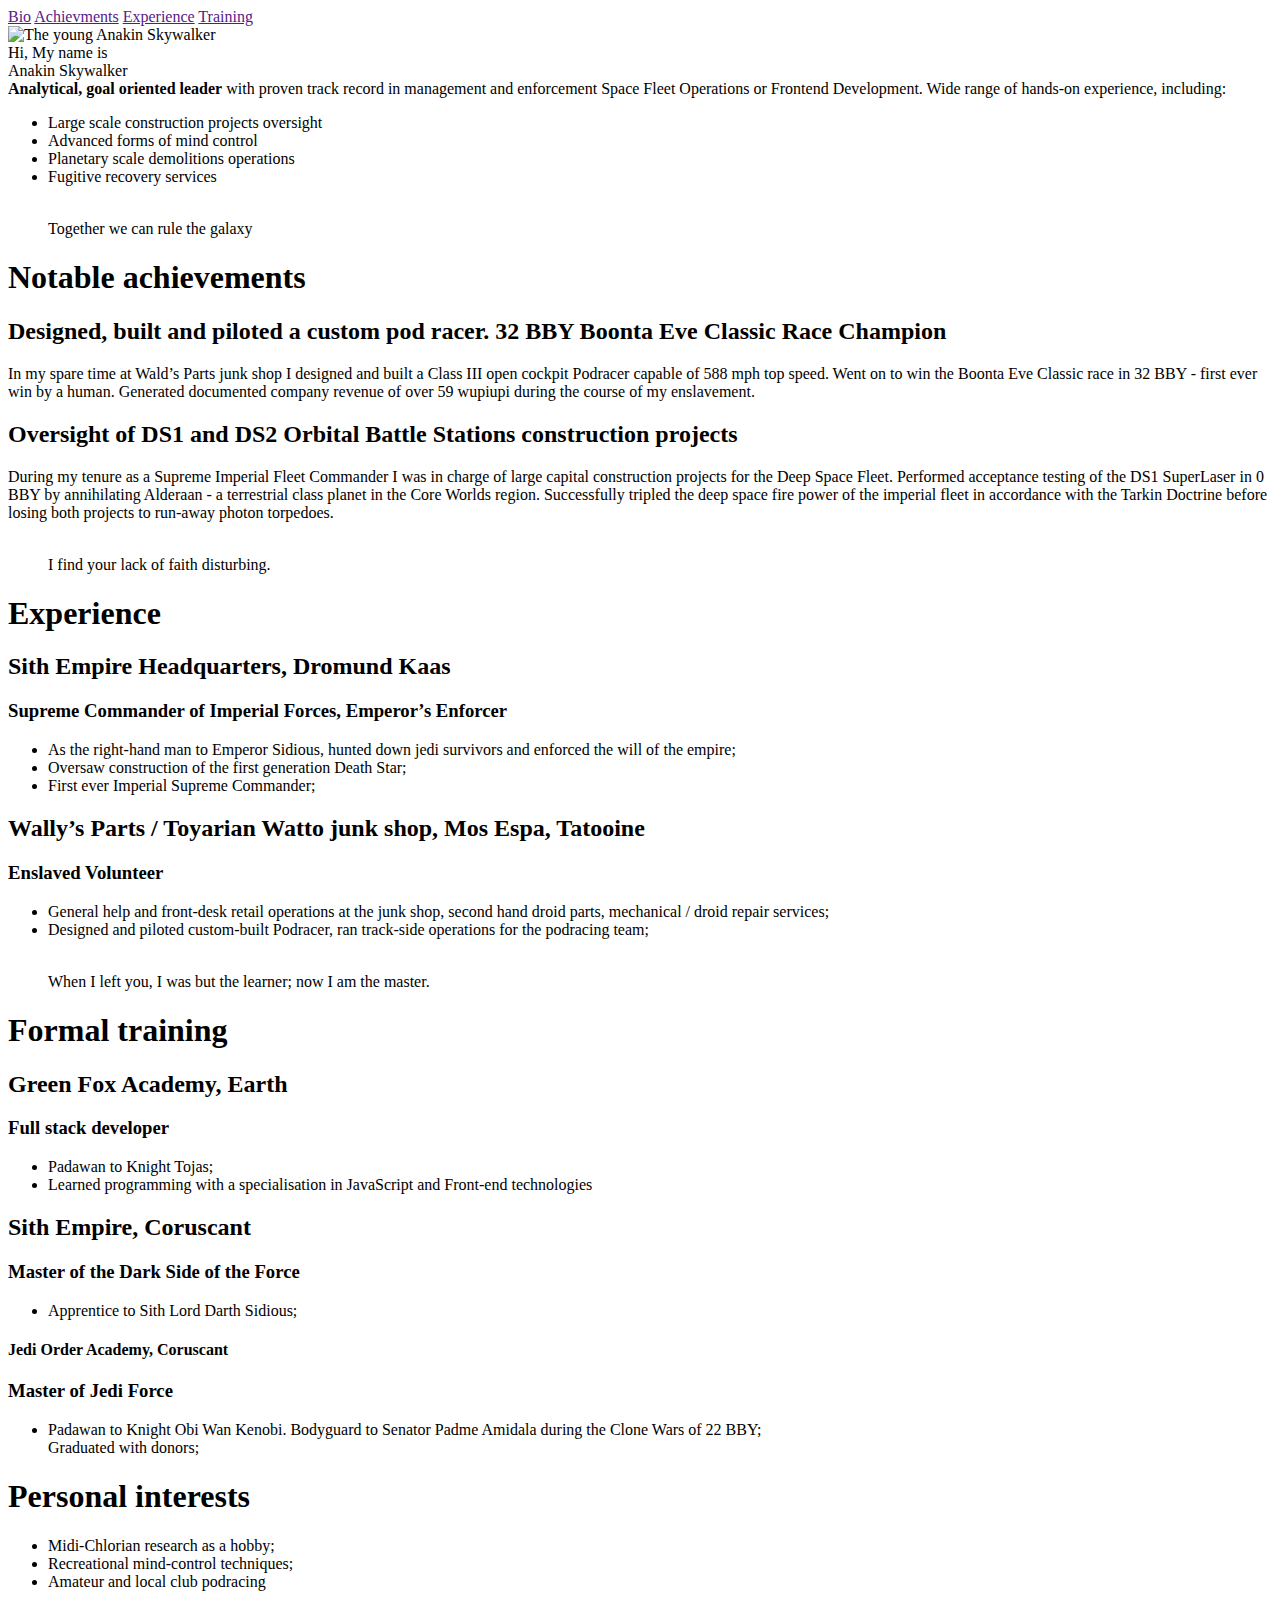
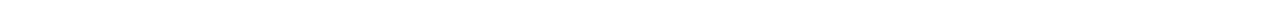
==== Anakin2/index.html @ 8067adaf "Anakin2.0" ====
<!DOCTYPE html>
<html lang="en" >
<head>
  <meta charset="UTF-8">
  <title>CodePen - Anakin2.0</title>
  <link href="https://fonts.googleapis.com/css?family=Abril+Fatface|Josefin+Sans|Merriweather|Patrick+Hand|Sacramento|Source+Code+Pro&display=swap" rel="stylesheet" type="text/css" href="style.css">

</head>
<body>
<!-- partial:index.partial.html -->
<body>
  <header>
     <a href="">Bio</a>
     <a href="">Achievments</a>
     <a href="">Experience</a>
     <a href="">Training</a>
  </header>
  
  <main>  
    <div class="container">
      <img id="header-picture" src="http://stayathome-syllabus.greenfox.academy/week01/assets/first-website-header.png" alt="The young Anakin Skywalker">
      <div class="header-text">
        <div id="MyName">Hi, My name is</div>
        <div id="Anakin">Anakin Skywalker</div>
      </div>

      <div class="Bevezeto"><strong>Analytical, goal oriented leader</strong> with proven track record in management and enforcement Space Fleet Operations or Frontend Development. Wide range of hands-on experience, including:
       <ul class="Bevfelsorolas">
        <li class="item">Large scale construction projects oversight</li>
        <li class="item">Advanced forms of mind control</li>
        <li class="item">Planetary scale demolitions operations</li>
        <li class="item">Fugitive recovery services</li>
       </ul>
      </div>
    </div>

    <div class= "container">
      <blockquote><br>
Together we can rule the galaxy
      </blockquote>
      <div class= "szoveg">
        <h1>Notable achievements </h1>
        <h2>Designed, built and piloted a custom pod racer. 32 BBY Boonta Eve Classic Race Champion</h2>
        <p>In my spare time at Wald’s Parts junk shop I designed and built a Class III open cockpit Podracer capable of 588 mph top speed. Went on to win the Boonta Eve Classic race in 32 BBY - first ever win by a human. Generated documented company revenue of over 59 wupiupi during the course of my enslavement.</p>
    
        <h2>Oversight of DS1 and DS2 Orbital Battle Stations construction projects</h2>
        <p>During my tenure as a Supreme Imperial Fleet Commander I was in charge of large capital construction projects for the Deep Space Fleet. Performed acceptance testing of the DS1 SuperLaser in 0 BBY by annihilating Alderaan - a terrestrial class planet in the Core Worlds region. Successfully tripled the deep space fire power of the imperial fleet in accordance with the Tarkin Doctrine before losing both projects to run-away photon torpedoes.</p>
      </div>
    </div>
    
    <div class= container>
      <blockquote><br>I find your lack of faith disturbing.</blockquote>
      <div class="szoveg">
        <h1>Experience</h1>
        <h2>Sith Empire Headquarters, Dromund Kaas</h2>
        <h3>Supreme Commander of Imperial Forces, Emperor’s Enforcer</h3>
        <ul class="felsorolas">
          <li class="item">As the right-hand man to Emperor Sidious, hunted down jedi survivors and enforced the will of the empire;</li>
          <li class="item">Oversaw construction of the first generation Death Star;</li>
          <li class="item">First ever Imperial Supreme Commander;</li>
        </ul>
        <h2>Wally’s Parts / Toyarian Watto junk shop, Mos Espa, Tatooine</h2>
        <h3>Enslaved Volunteer</h3>
        <ul class="felsorolas">
          <li class="item">General help and front-desk retail operations at the junk shop, second hand droid parts, mechanical / droid repair services;</li>
          <li class="item">Designed and piloted custom-built Podracer, ran track-side operations for the podracing team;</li>
        </ul>
      </div>
    </div>
  
    <div class="container">
     <blockquote><br>When I left you, I was but the learner; now I am the master. </blockquote>
     <div class= szoveg>
      <h1>Formal training</h1>
      <h2>Green Fox Academy, Earth</h2>
      <h3>Full stack developer</h3>
      <ul class="felsorolas">
       <li class="item">Padawan to Knight Tojas;</li>
       <li class="item">Learned programming with a specialisation in JavaScript and Front-end technologies </li>
      </ul>
      <h2>Sith Empire, Coruscant</h2>
      <h3>Master of the Dark Side of the Force</h3>
      <ul class="felsorolas">
        <li class="item">Apprentice to Sith Lord Darth Sidious;</li>
      </ul>
      <h4>Jedi Order Academy, Coruscant</h4>
      <h3>Master of Jedi Force</h3>
      <ul class="felsorolas">
       <li class="item">Padawan to Knight Obi Wan Kenobi. Bodyguard to Senator Padme Amidala during the Clone Wars of 22 BBY;</li>
       </li>Graduated with donors;</li>
      </ul>
      <h1>Personal interests </h3>
      <ul class="felsorolas">
        <li class="item">Midi-Chlorian research as a hobby;</li>
        <li class="item">Recreational mind-control techniques;</li>
        <li class="item">Amateur and local club podracing</li>
      </ul>
     </div>
    </div>
  </main>
</body>
<!-- partial -->
  
</body>
</html>
---- Anakin2/style.css ----
header {
  width: 100%;
  height: auto;
  margin: 0px;
  padding: 10px;
  background: black;
  font-family: 'Patrick Hand', cursive;
  text-align: center;  
}
a {
  color: white;
  text-decoration: none;
  font-size: 40px;
  margin: 20px;
}

main {
  max-width: 1300px;
  margin: 0px;
  margin-bottom: 20px;
  padding: 0px 0px;
  line-height: 25px;
  font-family: 'Source Code Pro', monospace;
  color: #008B8B;
}

.container {  
  position: relative;
  display: flex;
  width: 100%;
  height: auto;
  text-align: left;
  color: #000000;
  font-family: 'Source Code Pro', monospace;
  margin-top: 0px;
 
}
#header-picture {
  width: 50%;
  margin: 0;
  margin-left: -93px;
}
.header-text {
  position: absolute;
  top: 130px;
  bottom: 0px;
  left: 150px;
}
#MyName {
  font-size: 22px;
  margin: 0px;  
}
#Anakin {
  font-size: 32px;
  margin: 0px;
  margin-top: 20px;
}

.Bevezeto {
  margin-left: 20px;
  margin-top: 20px;
  width: 80%;

}

blockquote::before {
  content: "“";
  }

blockquote {
  background: #008B8B;
  font-family: 'Source Code Pro', monospace;
  font-position: left;
  font-size: 70px;
  line-height: 100px;
  color: white;
  width: 50%;
  height: 50%;
  margin: 0;
  padding: 30px;
}

.szoveg {
  position: relative;
  display: flex;
  flex-direction: column;
  width: 75%;
  height: auto;
  padding-left: 10px;
  margin: 10px 0px;
  
}
h1 {
  font-family: 'Patrick Hand', cursive;
  color: #008B8B;
  font-size: 55px;
  text-transform: uppercase;
  margin-top: 20px;
}

h2 {
  color: #000;
  margin-top: 10px;  
}

h3 {
  color: #000;
  font-family: 'Sacramento', cursive;
  font-size: 35px;
  line-height: 35px;
  margin-top: 10px;
}
.felsorolas {
  margin: -20px 0px 10px -40px;
  list-style-type: none;
}
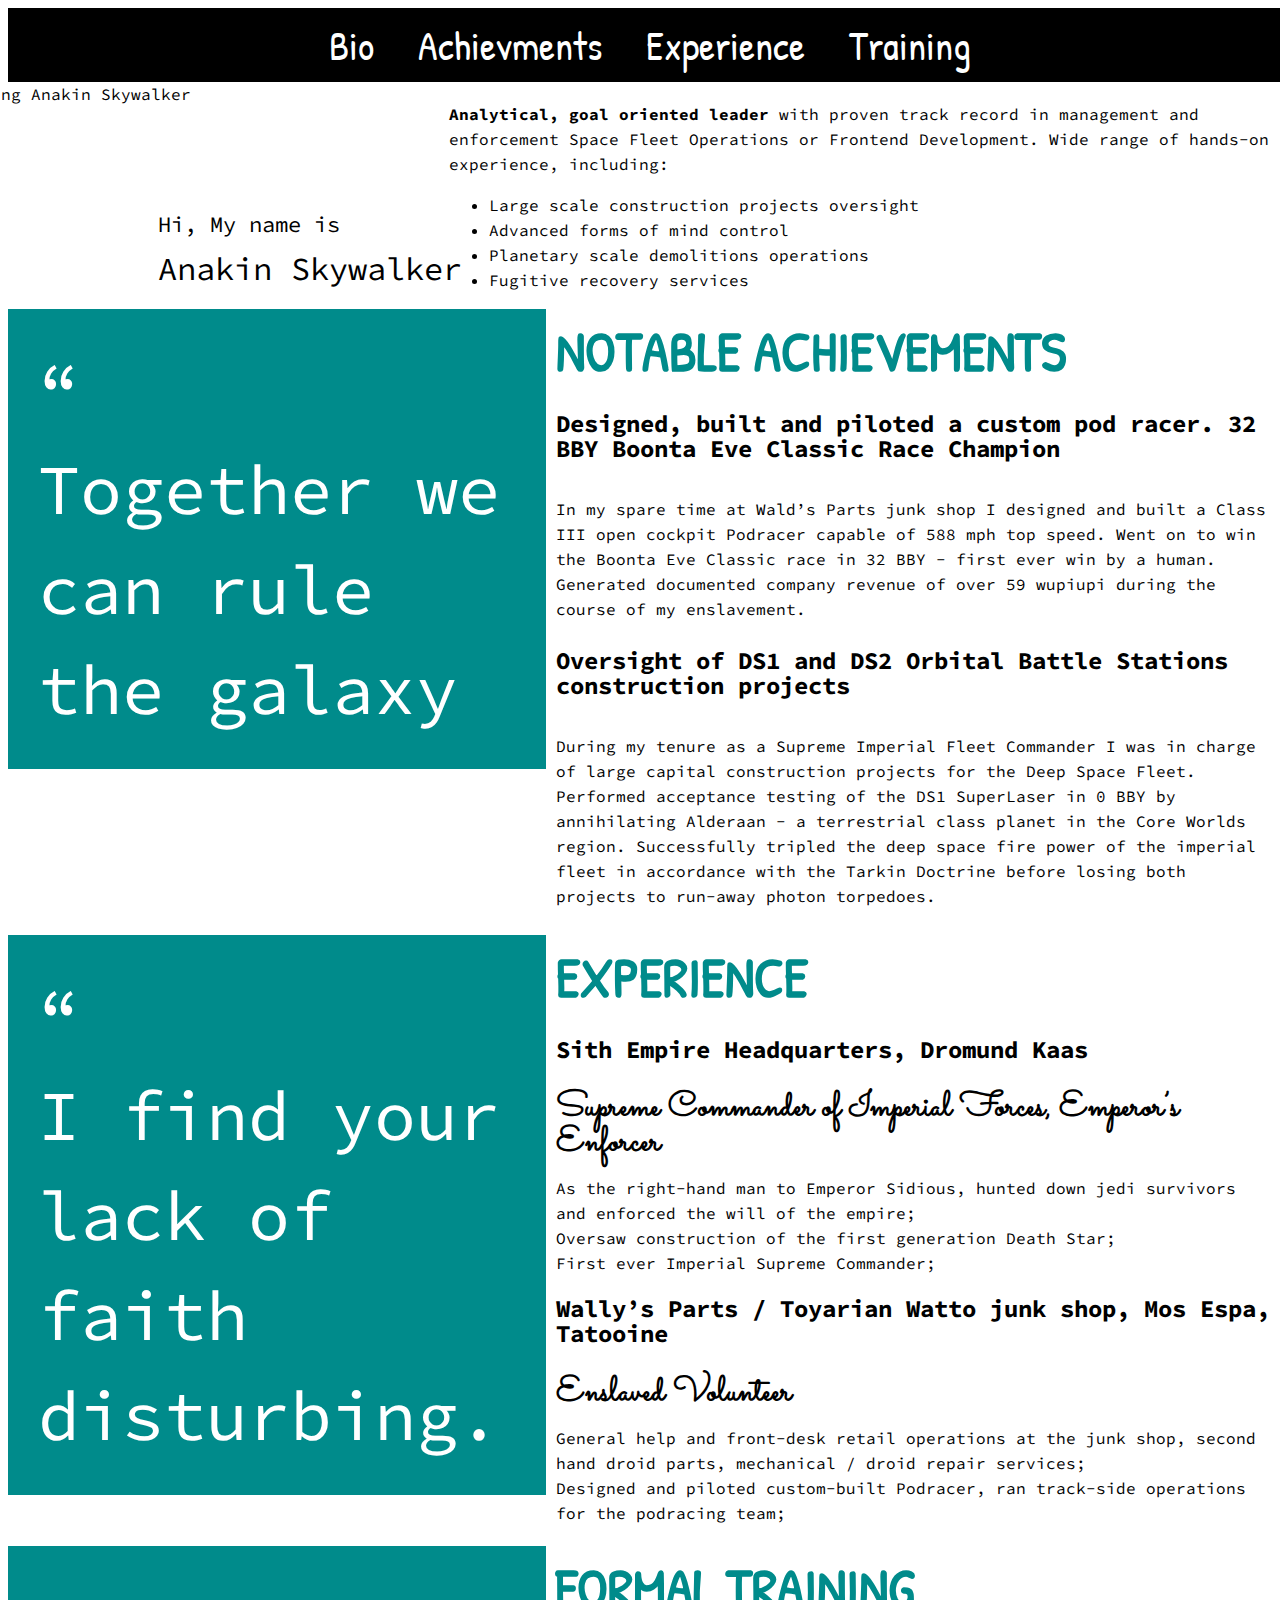
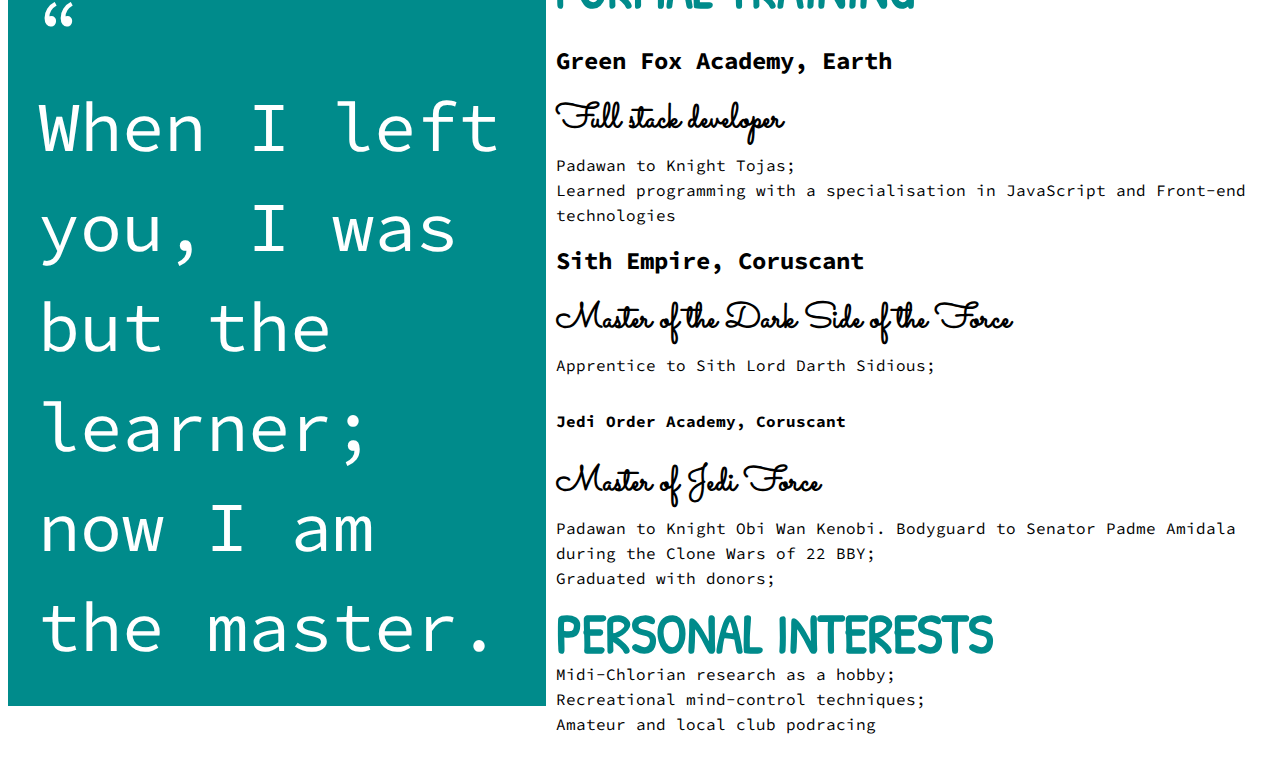
==== commit e24fed8b: "talan" ====
--- a/Anakin2/index.html
+++ b/Anakin2/index.html
@@ -3,7 +3,7 @@
 <head>
   <meta charset="UTF-8">
   <title>CodePen - Anakin2.0</title>
-  <link href="https://fonts.googleapis.com/css?family=Abril+Fatface|Josefin+Sans|Merriweather|Patrick+Hand|Sacramento|Source+Code+Pro&display=swap" rel="stylesheet" type="text/css" href="style.css">
+  <link href="https://fonts.googleapis.com/css?family=Abril+Fatface|Josefin+Sans|Merriweather|Patrick+Hand|Sacramento|Source+Code+Pro&display=swap" rel="stylesheet"><link rel="stylesheet" href="./style.css">
 
 </head>
 <body>
--- a/Anakin2/style.css
+++ b/Anakin2/style.css
@@ -70,7 +70,7 @@
 blockquote {
   background: #008B8B;
   font-family: 'Source Code Pro', monospace;
-  font-position: left;
+  position: left;
   font-size: 70px;
   line-height: 100px;
   color: white;
